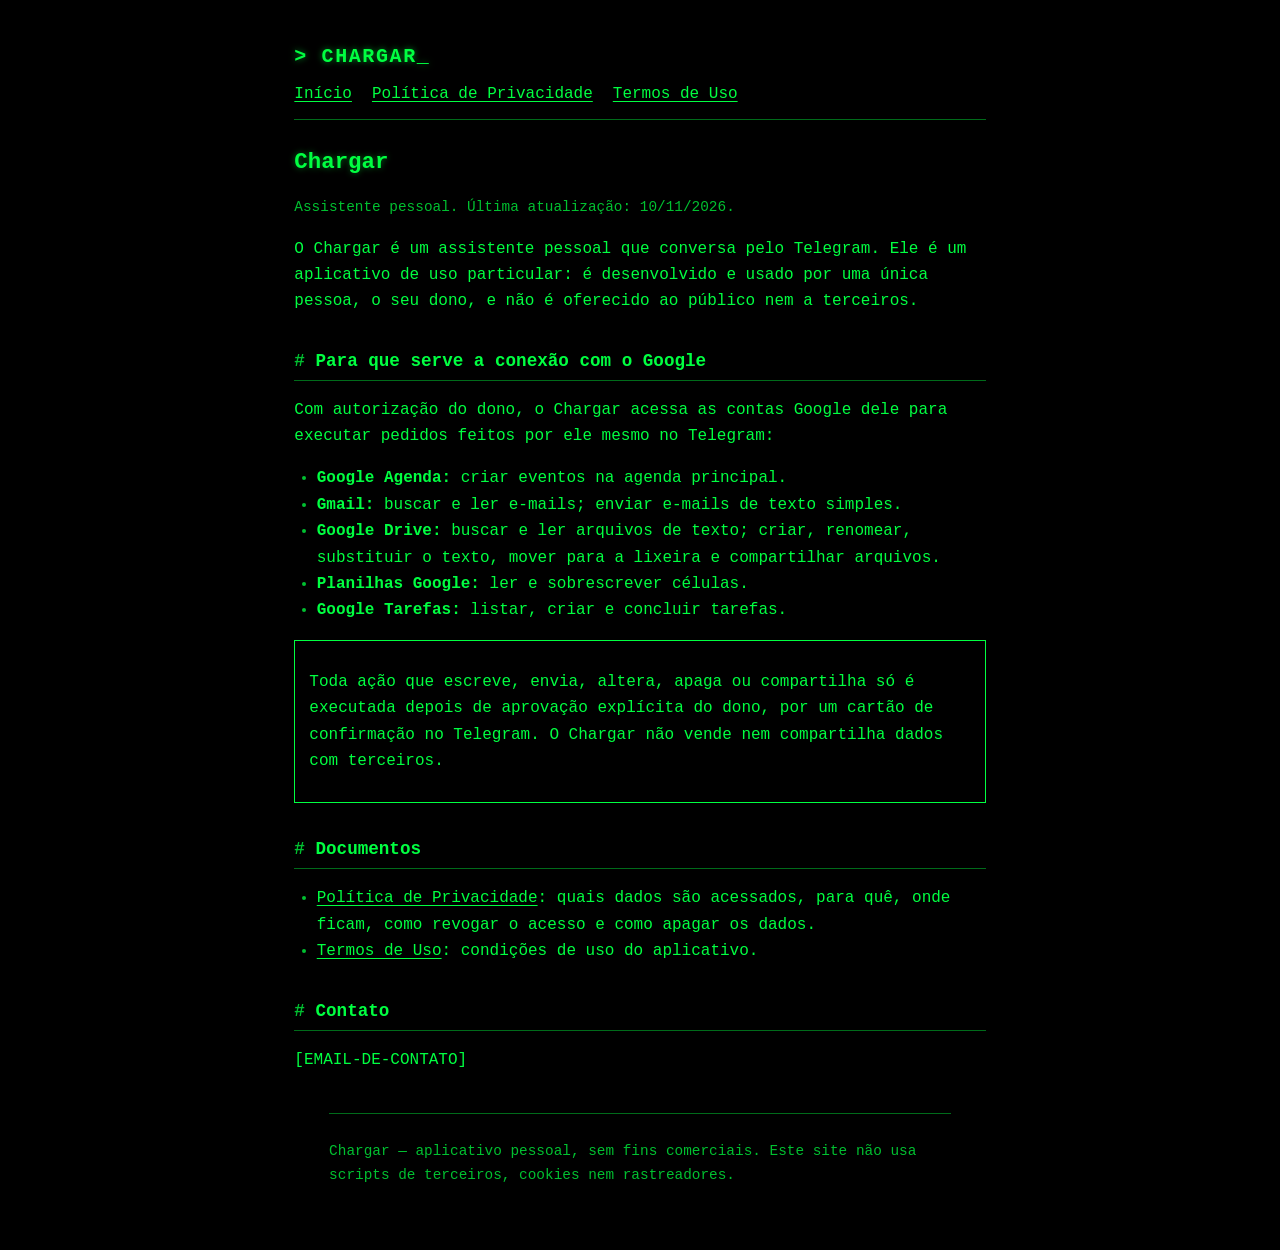
==== index.html @ bb02953e "feat: site estatico Chargar para consentimento OAuth do Google Co-Authored-By: Claude Sonnet 5.5 <no" ====
<!doctype html>
<html lang="pt-BR">
<head>
<meta charset="utf-8">
<meta name="viewport" content="width=device-width, initial-scale=1">
<title>Chargar – assistente pessoal</title>
<meta name="description" content="Chargar é um assistente pessoal de uso exclusivo do seu dono, que se conecta às contas Google dele mediante autorização.">
<meta name="robots" content="index,follow">
<link rel="stylesheet" href="style.css">
</head>
<body>
<header>
  <div class="marca">CHARGAR</div>
  <nav aria-label="Principal">
    <a href="index.html" aria-current="page">Início</a>
    <a href="privacidade.html">Política de Privacidade</a>
    <a href="termos.html">Termos de Uso</a>
  </nav>
</header>
<main>
  <h1>Chargar</h1>
  <p class="meta">Assistente pessoal. Última atualização: 10/11/2026.</p>

  <p>O Chargar é um assistente pessoal que conversa pelo Telegram. Ele é um aplicativo de uso particular: é desenvolvido e usado por uma única pessoa, o seu dono, e não é oferecido ao público nem a terceiros.</p>

  <h2>Para que serve a conexão com o Google</h2>
  <p>Com autorização do dono, o Chargar acessa as contas Google dele para executar pedidos feitos por ele mesmo no Telegram:</p>
  <ul>
    <li><strong>Google Agenda:</strong> criar eventos na agenda principal.</li>
    <li><strong>Gmail:</strong> buscar e ler e-mails; enviar e-mails de texto simples.</li>
    <li><strong>Google Drive:</strong> buscar e ler arquivos de texto; criar, renomear, substituir o texto, mover para a lixeira e compartilhar arquivos.</li>
    <li><strong>Planilhas Google:</strong> ler e sobrescrever células.</li>
    <li><strong>Google Tarefas:</strong> listar, criar e concluir tarefas.</li>
  </ul>

  <div class="aviso">
    <p>Toda ação que escreve, envia, altera, apaga ou compartilha só é executada depois de aprovação explícita do dono, por um cartão de confirmação no Telegram. O Chargar não vende nem compartilha dados com terceiros.</p>
  </div>

  <h2>Documentos</h2>
  <ul>
    <li><a href="privacidade.html">Política de Privacidade</a>: quais dados são acessados, para quê, onde ficam, como revogar o acesso e como apagar os dados.</li>
    <li><a href="termos.html">Termos de Uso</a>: condições de uso do aplicativo.</li>
  </ul>

  <h2>Contato</h2>
  <p>[EMAIL-DE-CONTATO]</p>
</main>
<footer>
  <p>Chargar — aplicativo pessoal, sem fins comerciais. Este site não usa scripts de terceiros, cookies nem rastreadores.</p>
</footer>
</body>
</html>
---- style.css ----
:root {
  --bg: #000;
  --fg: #00ff41;
  --dim: #00c030;
  --line: #006b1a;
  color-scheme: dark;
}
* { box-sizing: border-box; }
html { background: var(--bg); }
body {
  margin: 0;
  padding: 24px 16px 48px;
  background: var(--bg);
  color: var(--fg);
  font: 16px/1.65 ui-monospace, "Cascadia Mono", "SFMono-Regular", Menlo, Consolas, "Liberation Mono", monospace;
}
main, header, footer { max-width: 72ch; margin: 0 auto; }
header { border-bottom: 1px solid var(--line); padding-bottom: 12px; margin-bottom: 24px; }
.marca { font-size: 1.25rem; font-weight: 700; letter-spacing: .08em; text-shadow: 0 0 6px rgba(0, 255, 65, .55); }
.marca::before { content: "> "; }
.marca::after { content: "_"; animation: pisca 1.1s steps(1) infinite; }
@keyframes pisca { 50% { opacity: 0; } }
@media (prefers-reduced-motion: reduce) { .marca::after { animation: none; } }
nav { display: flex; flex-wrap: wrap; gap: 4px 20px; margin-top: 8px; }
h1 { font-size: 1.4rem; margin: 0 0 4px; text-shadow: 0 0 6px rgba(0, 255, 65, .45); }
h2 { font-size: 1.1rem; margin: 32px 0 8px; border-bottom: 1px solid var(--line); padding-bottom: 4px; }
h2::before { content: "# "; color: var(--dim); }
p, li { overflow-wrap: anywhere; }
ul { padding-left: 1.4em; }
li::marker { color: var(--dim); }
a { color: var(--fg); text-underline-offset: 3px; }
a:hover, a:focus-visible { background: var(--fg); color: var(--bg); outline: none; }
code { color: var(--fg); border: 1px solid var(--line); padding: 0 4px; font-size: .92em; overflow-wrap: anywhere; }
.meta, footer { color: var(--dim); font-size: .9rem; }
footer { border-top: 1px solid var(--line); margin-top: 40px; padding-top: 12px; }
.aviso { border: 1px solid var(--fg); padding: 12px 14px; margin: 16px 0; }
dl { margin: 0; }
dt { font-weight: 700; margin-top: 14px; }
dd { margin: 2px 0 0; color: var(--dim); }
dd strong { color: var(--fg); }
@media (min-width: 720px) { body { padding-top: 40px; } }
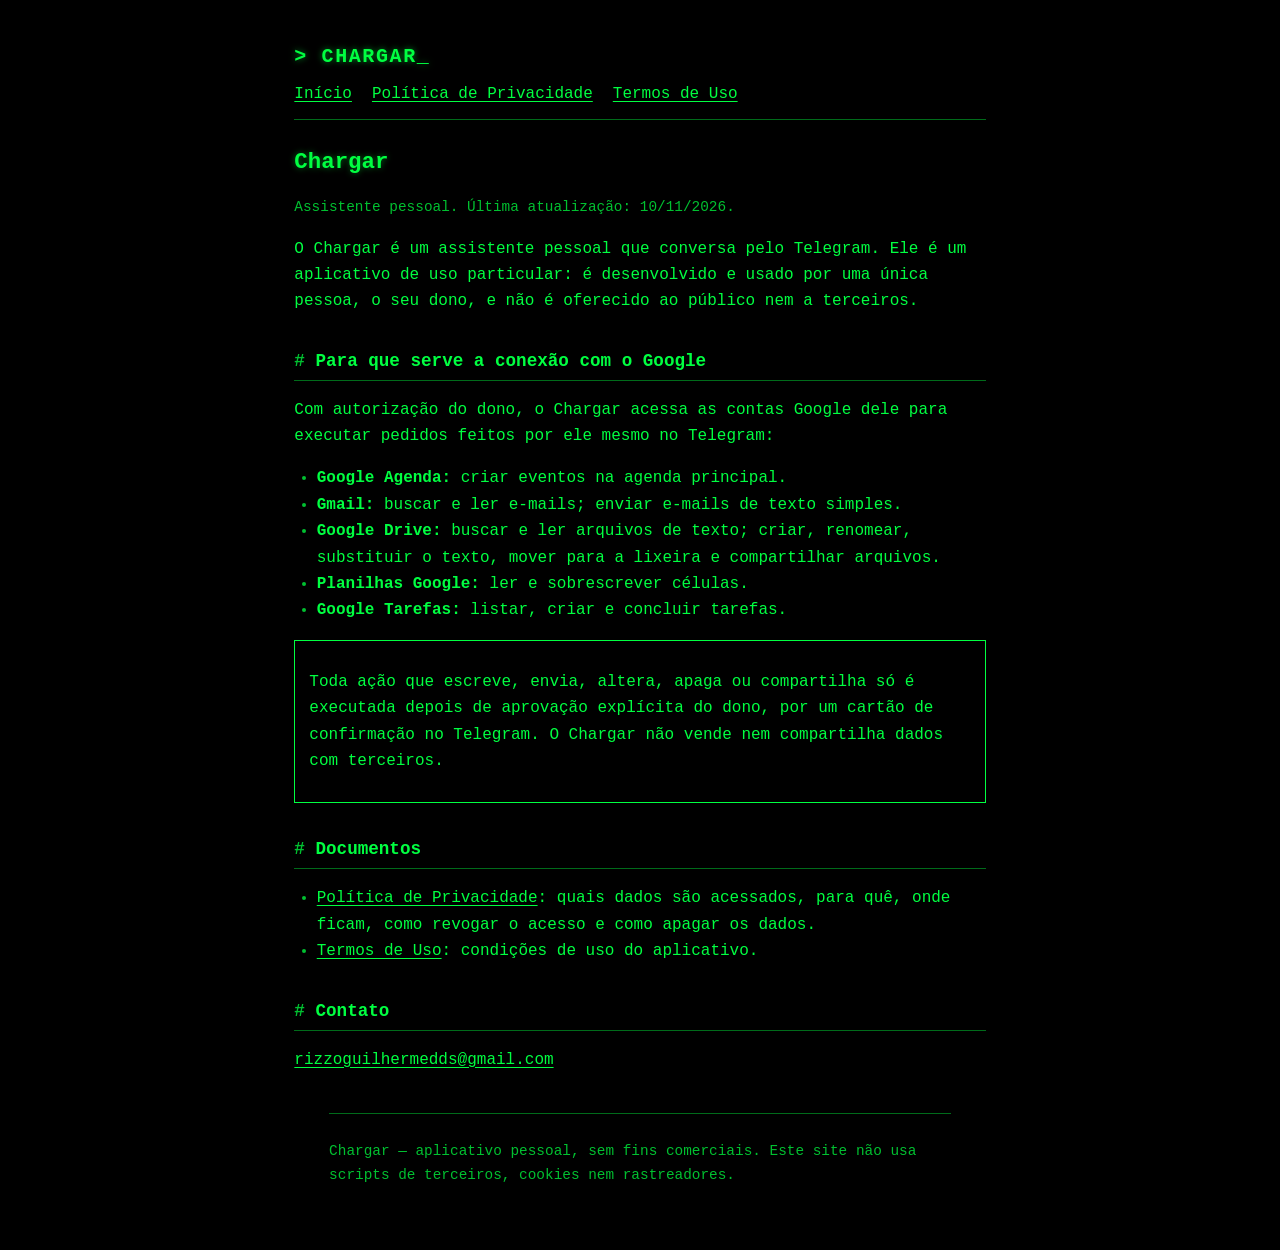
==== commit d446b972: "docs: substituir placeholder de contato pelo e-mail do dono" ====
--- a/index.html
+++ b/index.html
@@ -44,7 +44,7 @@
   </ul>
 
   <h2>Contato</h2>
-  <p>[EMAIL-DE-CONTATO]</p>
+  <p><a href="mailto:rizzoguilhermedds@gmail.com">rizzoguilhermedds@gmail.com</a></p>
 </main>
 <footer>
   <p>Chargar — aplicativo pessoal, sem fins comerciais. Este site não usa scripts de terceiros, cookies nem rastreadores.</p>
